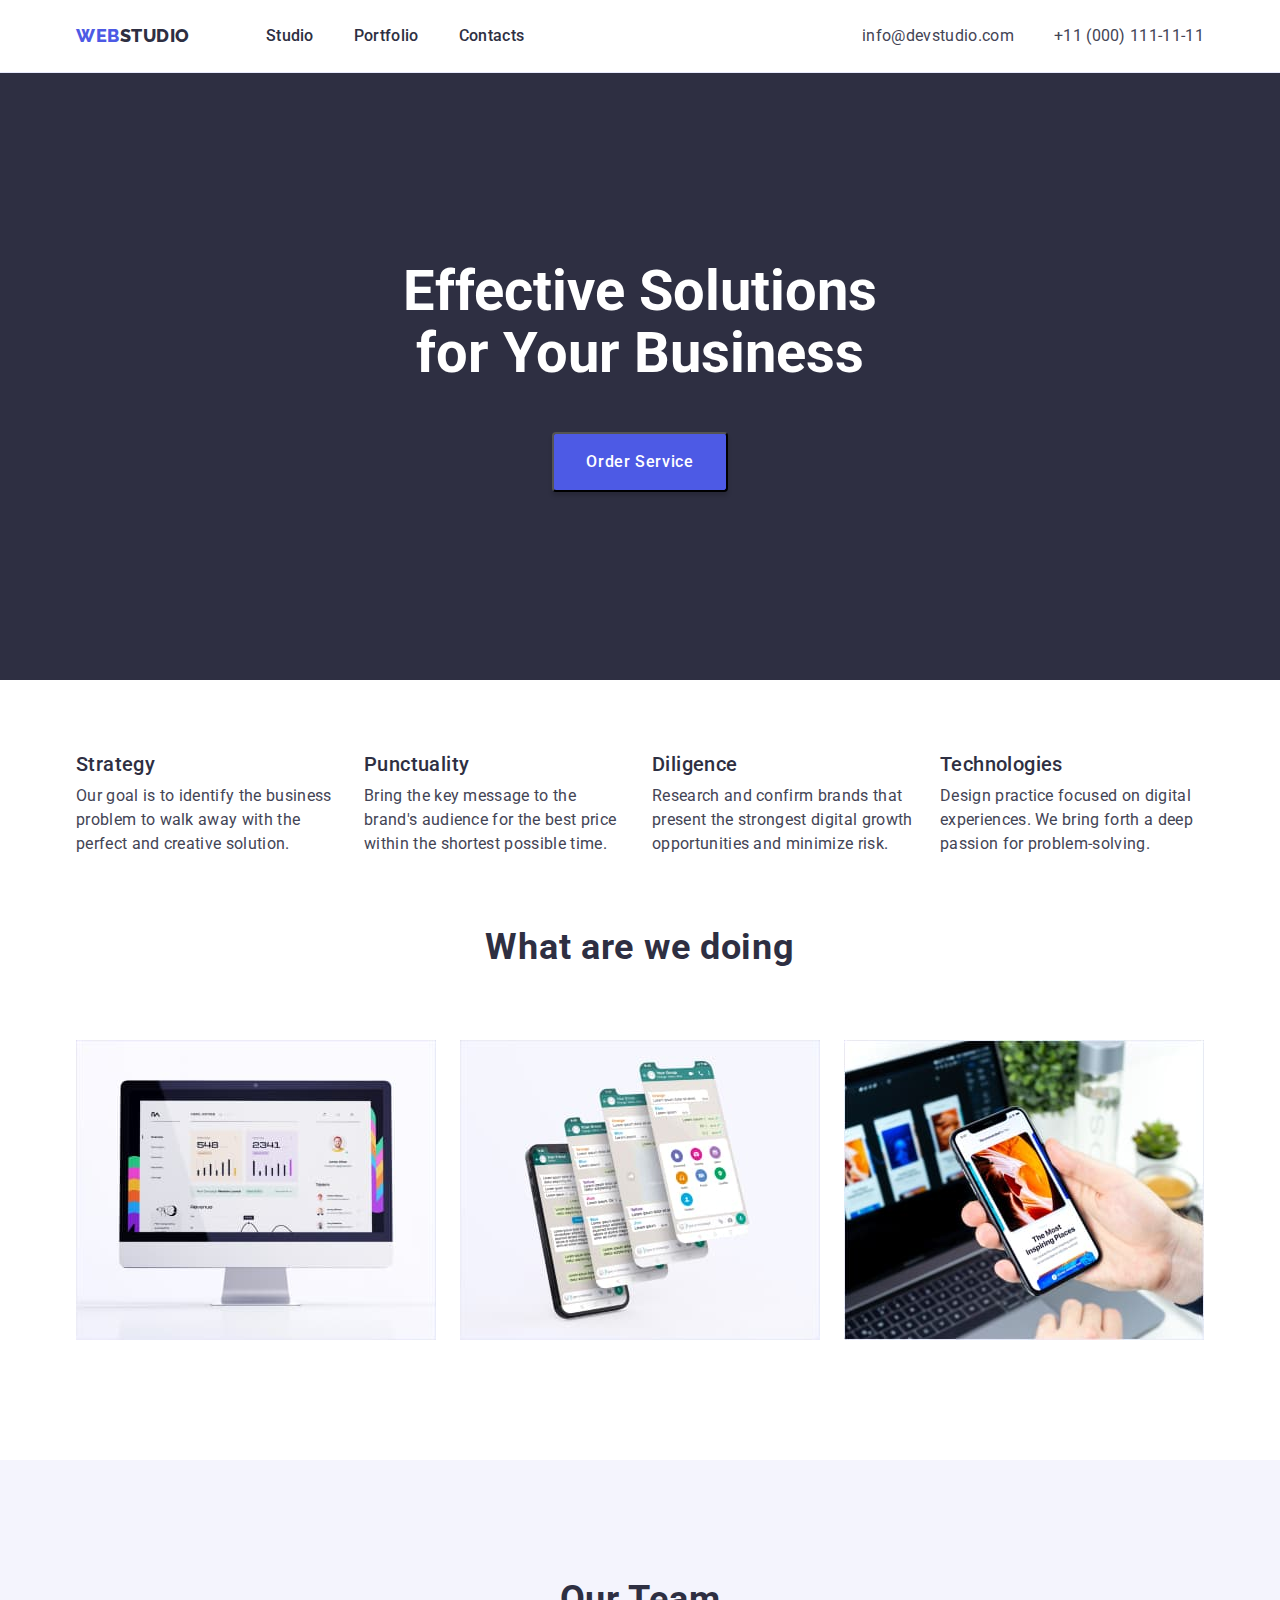
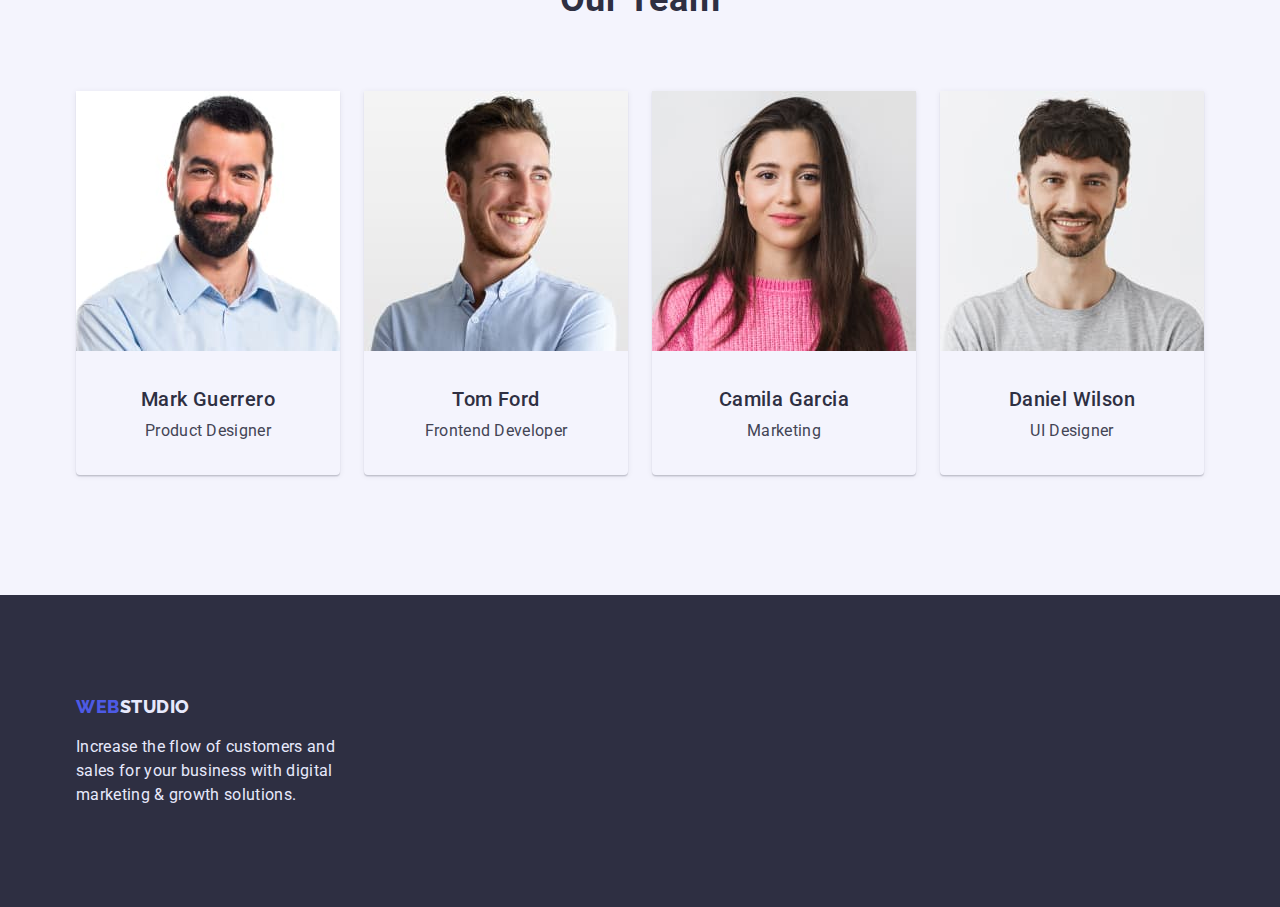
==== index.html @ 201bc40c "Initial commit" ====
<!DOCTYPE html>
<html lang="en">
  <head>
    <meta charset="UTF-8" />
    <meta http-equiv="X-UA-Compatible" content="IE=edge" />
    <meta name="viewport" content="width=device-width, initial-scale=1.0" />
    <title>Studio</title>
    <!-- Шрифти -->
    <link
      href="https://fonts.googleapis.com/css2?family=Raleway:wght@800&family=Roboto:wght@400;500;700;900&display=swap"
      rel="stylesheet"
    />
    <!-- Нормалізація стилів -->
    <link
      rel="stylesheet"
      href="https://cdnjs.cloudflare.com/ajax/libs/modern-normalize/1.1.0/modern-normalize.min.css"
    />
    <!-- Підключення CSS -->
    <link rel="stylesheet" href="./css/style.css" />
  </head>
  <body class="body">
    <!-- Шапка -->
    <header class="header">
      <!-- Навігація -->

      <div class="container main-nav">
        <nav class="main-nav">
          <a class="logo-web" href="./index.html"
            >Web<span class="studio-header">Studio</span></a
          >
          <ul class="list site-nav">
            <li class="list-item">
              <a class="nav-link" href="./index.html">Studio</a>
            </li>
            <li class="list-item">
              <a class="nav-link" href="./portfolio.html">Portfolio</a>
            </li>
            <li class="list-item">
              <a class="nav-link" href="./contacts.html">Contacts</a>
            </li>
          </ul>
        </nav>
        <!-- Пошта+телефон -->
        <address class="address">
          <ul class="list site-address">
            <li class="list-item">
              <a class="address-link" href="mailto:info@devstudio.com"
                >info@devstudio.com</a
              >
            </li>
            <li class="list-item">
              <a class="address-link" href="tel:+110001111111"
                >+11 (000) 111-11-11</a
              >
            </li>
          </ul>
        </address>
      </div>
    </header>
    <!-- Головна -->
    <main>
      <!-- Секція 1. Герой -->
      <section class="hero">
        <div class="hero-container container">
          <h1 class="hero-title">Effective Solutions for Your Business</h1>
          <button class="hero-button" type="button">Order Service</button>
        </div>
      </section>
      <!-- Секція 2 -->
      <section class="section-qualities">
        <div class="qualities container">
          <h2 hidden class="section-title">Qualities</h2>
          <ul class="qualities-list list">
            <li class="list-item">
              <h3 class="section-subtitle">Strategy</h3>
              <p class="section-text">
                Our goal is to identify the business problem to walk away with
                the perfect and creative solution.
              </p>
            </li>
            <li class="list-item">
              <h3 class="section-subtitle">Punctuality</h3>
              <p class="section-text">
                Bring the key message to the brand's audience for the best price
                within the shortest possible time.
              </p>
            </li>
            <li class="list-item">
              <h3 class="section-subtitle">Diligence</h3>
              <p class="section-text">
                Research and confirm brands that present the strongest digital
                growth opportunities and minimize risk.
              </p>
            </li>
            <li class="list-item">
              <h3 class="section-subtitle">Technologies</h3>
              <p class="section-text">
                Design practice focused on digital experiences. We bring forth a
                deep passion for problem-solving.
              </p>
            </li>
          </ul>
        </div>
      </section>
      <!-- Секція 3 -->
      <section class="section no-padding-top">
        <div class="container">
          <h2 class="section-title">What are we doing</h2>
          <ul class="doing-list list">
            <li class="list-item">
              <img src="./images/desktop.jpg" alt="desktop" width="360" />
            </li>
            <li class="list-item">
              <img src="./images/mobile.jpg" alt="mobile" width="360" />
            </li>
            <li class="list-item">
              <img src="./images/multi.jpg" alt="multi" width="360" />
            </li>
          </ul>
        </div>
      </section>
      <!-- Секція 4 -->
      <section class="our-team section">
        <div class="container">
          <h2 class="section-title">Our Team</h2>
          <ul class="our-team list">
            <li class="list-item">
              <img
                src="./images/guerrero.jpg"
                alt="Product Designer"
                width="264"
              />
              <div class="team-card-descr">
                <h3 class="section-subtitle">Mark Guerrero</h3>
                <p class="section-text">Product Designer</p>
                <ul class="team-card-social list">
                  <li></li>
                  <li></li>
                  <li></li>
                  <li></li>
                </ul>
              </div>
            </li>
            <li class="list-item">
              <img
                src="./images/ford.jpg"
                alt="Frontend Developer"
                width="264"
              />
              <div class="team-card-descr">
                <h3 class="section-subtitle">Tom Ford</h3>
                <p class="section-text">Frontend Developer</p>
              </div>
            </li>
            <li class="list-item">
              <img src="./images/garcia.jpg" alt="Marketing" width="264" />
              <div class="team-card-descr">
                <h3 class="section-subtitle">Camila Garcia</h3>
                <p class="section-text">Marketing</p>
              </div>
            </li>
            <li class="list-item">
              <img src="./images/wilson.jpg" alt="UI Designer" width="264" />
              <div class="team-card-descr">
                <h3 class="section-subtitle">Daniel Wilson</h3>
                <p class="section-text">UI Designer</p>
              </div>
            </li>
          </ul>
        </div>
      </section>
    </main>
    <!-- Підвал -->
    <footer class="footer">
      <div class="container">
        <div class="footer-text-content">
          <a class="logo-web" href="./index.html"
            >Web<span class="studio-footer">Studio</span></a
          >
          <p class="footer-text">
            Increase the flow of customers and sales for your business with
            digital marketing & growth solutions.
          </p>
        </div>
      </div>
    </footer>
  </body>
</html>
---- css/style.css ----
:root {
--primary-text-color: #2E2F42;
--secondary-text-color: #434455;
--button-acent-color:#404BBF;
--logo-web-color: #4D5AE5;
--footer-text-color: #E7E9FC;
--hero-text-color: #ffffff;
--filter-button-backgruond-color: #F4F4FD;
--helper-text-color: #8E8F99;
--filter-butto-border-color: #E7E9FC;
}

body {
font-family: 'Roboto', sans-serif;
color: var(--primary-text-color);
}

h1,h2,h3,p,ul {
margin: 0;
padding: 0;
list-style-type: none;
}

.logo-web {
text-decoration: none;
font-family: 'Raleway', sans-serif;
font-weight: 800;
font-size: 18px;
letter-spacing: 0.03em;
line-height: 1.33;
color: var(--logo-web-color);
text-transform: uppercase;
}

.studio-header {
color: var(--primary-text-color);
}
 
.studio-footer {
line-height: 1.16;
color: var(--footer-text-color);
}

.site-nav > .list-item:not(:last-child) {
margin-right: 40px;
}

.list-item .nav-link {
padding-top: 24px;
padding-bottom: 24px;
}

.site-nav a{
text-decoration: none;
font-family: inherit;
font-weight: 500;
font-size: 16px;
line-height: 1.5;
letter-spacing: 0.02em;
color: inherit;
}

.site-nav {
display: flex;
margin-left: 76px;
}

.site-nav a:hover,
.site-nav a:focus {
color: var(--button-acent-color);
}

.address {
margin-left: auto;
}

.address .address-link{
text-decoration: none;
font-style: normal;
font-size: 16px;
line-height: 1.5;
letter-spacing: 0.02em;
color: var(--secondary-text-color);
}

.address a:hover,
.address a:focus{
color: var(--button-acent-color);
}

.site-address {
display: flex;
padding-top: 24px;
padding-bottom: 24px;
}

.main-nav {
display: flex;
align-items: center;
}

.site-address .list-item:not(:last-child) {
margin-right: 40px;
}

.hero {
text-align: center;
padding-top: 188px;
padding-bottom: 188px;
background: var(--primary-text-color);
}

.hero-title {
width: 494px;
margin-right: auto;
margin-left: auto;
margin-bottom: 48px;
font-size: 56px;
line-height: 1.1; 
color: var(--hero-text-color);
margin-bottom: 48px;
}

.hero-button {
font-family: 'Roboto', sans-serif;
font-weight: 500;
font-size: 16px;
line-height: 1.5;
letter-spacing: 0.04em;
cursor: pointer;
color: var(--hero-text-color);
background-color: var(--logo-web-color);
box-shadow: 0px 4px 4px rgba(0, 0, 0, 0.15);
border-radius: 4px;
padding: 16px 32px;
}

.hero-button:hover, 
.hero-button:focus {
color: var(--hero-text-color);
background: var(--button-acent-color);
}

.qualities-list {
display: flex;
flex-wrap: wrap;
}

.qualities-list .list-item {
flex-basis: calc((100% - 72px) / 4);
margin-right: 24px;
}

.qualities-list .list-item:nth-child(4n) {
margin-right: 0;
}

.qualities-list .section-subtitle {
   margin-top: 0;
}

.doing-list {
   display: flex;
   flex-wrap: wrap;
}

.doing-list .list-item {
   margin-right: 24px;
   margin-bottom: 24px;
}

.doing-list .list-item:nth-child(3n) {
   margin-right: 0;
}

.doing-list .list-item:nth-last-child(-n + 3) {
margin-bottom: 0;
}

.our-team {
display: flex;
flex-wrap: wrap;
background: var(--filter-button-backgruond-color);
}

.team-card-descr {
padding-top: 36px;
padding-bottom: 32px;
}

.our-team .list-item {
margin-right: 24px;
text-align: center;
box-shadow: 0px 1px 6px rgba(46, 47, 66, 0.08), 0px 1px 1px rgba(46, 47, 66, 0.16), 0px 2px 1px rgba(46, 47, 66, 0.08);
border-radius: 0px 0px 4px 4px;
}

.our-team .list-item:nth-last-child(-n + 4) {
   margin-bottom: 0;
}

.our-team .list-item:nth-child(4n) {
   margin-right: 0;
}

.section-title {
font-size: 36px;
line-height: 1.1;
letter-spacing: 0.02em;
text-align: center;
margin-bottom: 72px;
}

.portfolio-btn {
display: flex;
justify-content: center;
margin-bottom: 72px;
}

.portfolio-btn > .list-item:not(:last-child) {
margin-right: 23px;
}

.portfolio-list .portfolio-list-item {
flex-basis: calc((100% - 72px) / 3);
margin-right: 24px;
margin-bottom: 48px;
background-color: var(--hero-text-color);
}

.portfolio-card-content { 
border-right: 1px solid var(--filter-butto-border-color);
border-bottom: 1px solid var(--filter-butto-border-color);
border-left: 1px solid var(--filter-butto-border-color);
padding: 32px 16px;
}

.portfolio-list-item:nth-child(3n) {
margin-right: 0;
}

.portfolio-list-item:nth-last-child(-n + 4) {
margin-bottom: 0;
}

.portfolio-list {
display: flex;
flex-wrap: wrap;
}

.portfolio-list a {
text-decoration: none;
color: inherit;
}

img {
display: block;
}

.section-subtitle {
font-weight: 500;
font-size: 20px;
line-height: 1.2;
letter-spacing: 0.02em;
}

.section-qualities {
padding-top: 72px;
padding-bottom: 72px;
}

.section { 
padding-top: 120px;
padding-bottom: 120px;
}

.no-padding-top {
   padding-top: 0;
}

.section-text {
font-size: 16px;
line-height: 1.5;
letter-spacing: 0.02em;
color: var(--secondary-text-color);
margin-top: 8px;
}

.filter-button {
font-family: 'Roboto', sans-serif;
cursor: pointer;
font-weight: 500;
line-height: 1.5;
letter-spacing: 0.04em;
color: var(--logo-web-color);
background: var(--filter-button-backgruond-color);
border-radius: 4px;
border: 1px solid var(--filter-butto-border-color);
padding: 12px 24px;
}

.filter-button:hover,
.filter-button:focus {
color: var(--hero-text-color);
background: var(--button-acent-color);
}

.footer {
padding-top: 100px;
padding-bottom: 100px;
background: var(--primary-text-color)
}

.footer-text {
width: 264px;
font-size: 16px;
line-height: 1.5;
letter-spacing: 0.02em;
color: var(--footer-text-color);
margin-top: 16px;
}

.footer-text-content {
width: 264px;
}

.container {
margin-left: auto;
margin-right: auto;
padding-left: 15px;
padding-right: 15px;
width: 1158px;
}

.header {
   border-bottom: 1px solid #E7E9FC;
}
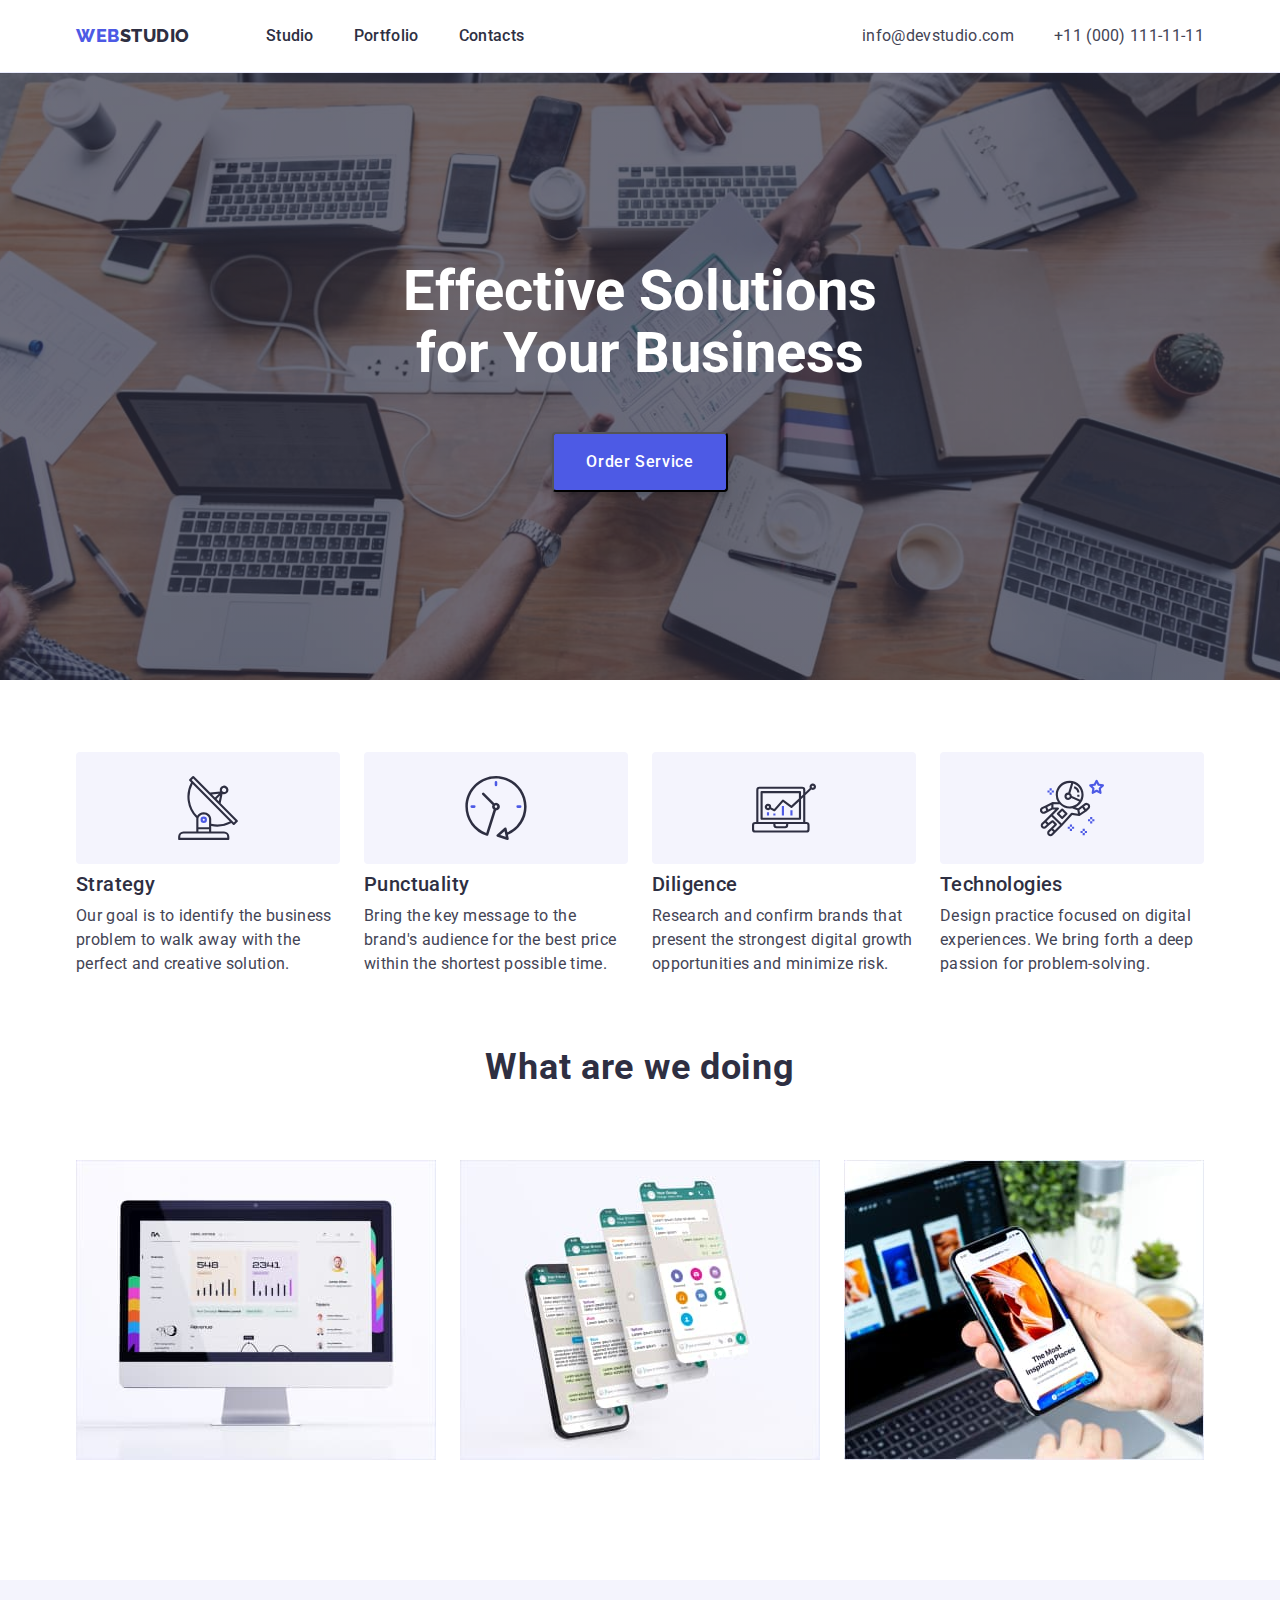
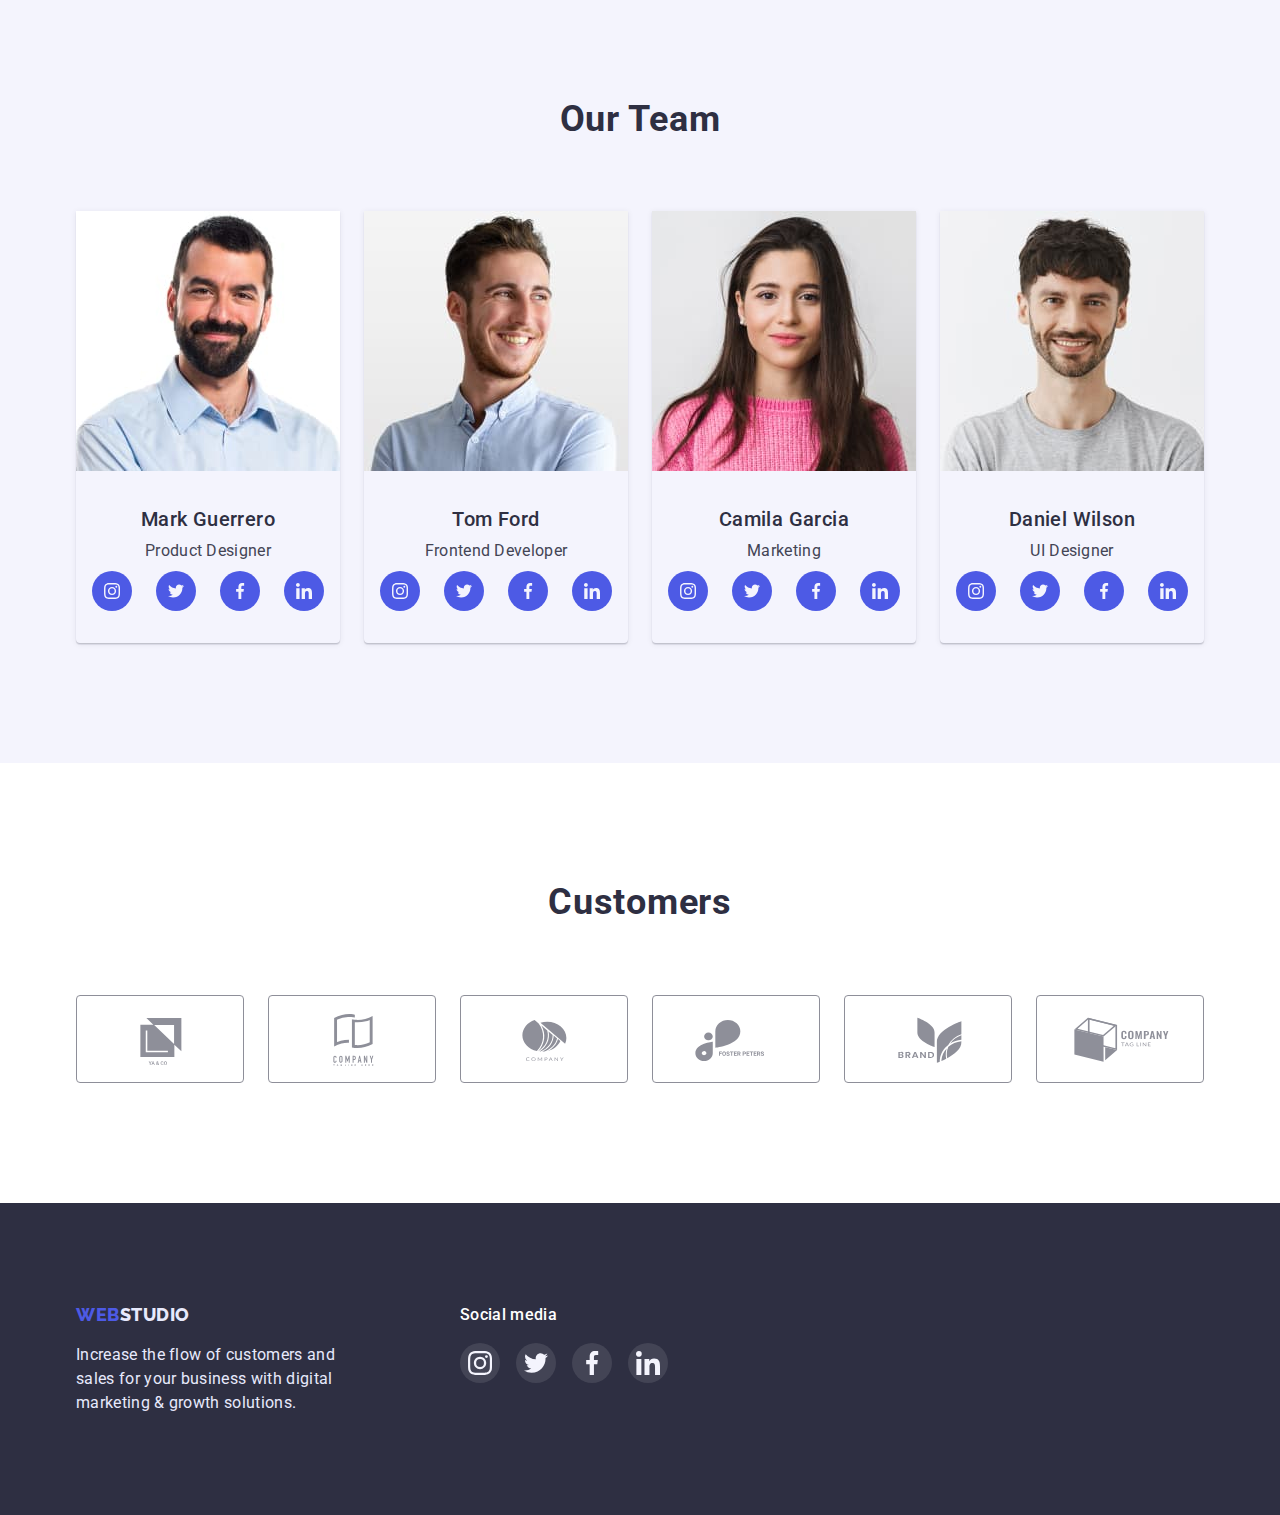
==== commit c8f7e00a: "hm-4/attempt-1" ====
--- a/index.html
+++ b/index.html
@@ -72,6 +72,11 @@
           <h2 hidden class="section-title">Qualities</h2>
           <ul class="qualities-list list">
             <li class="list-item">
+              <div class="qualities-icon">
+                <svg width="64" height="64">
+                  <use href="./images/symbol-defs.svg#icon-antenna"></use>
+                </svg>
+              </div>
               <h3 class="section-subtitle">Strategy</h3>
               <p class="section-text">
                 Our goal is to identify the business problem to walk away with
@@ -79,6 +84,11 @@
               </p>
             </li>
             <li class="list-item">
+              <div class="qualities-icon">
+                <svg width="64" height="64">
+                  <use href="./images/symbol-defs.svg#icon-clock"></use>
+                </svg>
+              </div>
               <h3 class="section-subtitle">Punctuality</h3>
               <p class="section-text">
                 Bring the key message to the brand's audience for the best price
@@ -86,6 +96,11 @@
               </p>
             </li>
             <li class="list-item">
+              <div class="qualities-icon">
+                <svg width="64" height="64">
+                  <use href="./images/symbol-defs.svg#icon-diagram"></use>
+                </svg>
+              </div>
               <h3 class="section-subtitle">Diligence</h3>
               <p class="section-text">
                 Research and confirm brands that present the strongest digital
@@ -93,6 +108,11 @@
               </p>
             </li>
             <li class="list-item">
+              <div class="qualities-icon">
+                <svg width="64" height="64">
+                  <use href="./images/symbol-defs.svg#icon-astronaut"></use>
+                </svg>
+              </div>
               <h3 class="section-subtitle">Technologies</h3>
               <p class="section-text">
                 Design practice focused on digital experiences. We bring forth a
@@ -133,11 +153,37 @@
               <div class="team-card-descr">
                 <h3 class="section-subtitle">Mark Guerrero</h3>
                 <p class="section-text">Product Designer</p>
-                <ul class="team-card-social list">
-                  <li></li>
-                  <li></li>
-                  <li></li>
-                  <li></li>
+                <ul class="social-list">
+                  <li class="social-list-item">
+                    <a class="social-list-link" href=""
+                      ><svg class="social-list-icon" width="16" height="16">
+                        <use
+                          href="/images/symbol-defs.svg#icon-instagram"
+                        ></use>
+                      </svg>
+                    </a>
+                  </li>
+                  <li class="social-list-item">
+                    <a class="social-list-link" href=""
+                      ><svg class="social-list-icon" width="16" height="16">
+                        <use href="/images/symbol-defs.svg#icon-twitter"></use>
+                      </svg>
+                    </a>
+                  </li>
+                  <li class="social-list-item">
+                    <a class="social-list-link" href=""
+                      ><svg class="social-list-icon" width="16" height="16">
+                        <use href="/images/symbol-defs.svg#icon-facebook"></use>
+                      </svg>
+                    </a>
+                  </li>
+                  <li class="social-list-item">
+                    <a class="social-list-link" href=""
+                      ><svg class="social-list-icon" width="16" height="16">
+                        <use href="/images/symbol-defs.svg#icon-linkedin"></use>
+                      </svg>
+                    </a>
+                  </li>
                 </ul>
               </div>
             </li>
@@ -150,6 +196,38 @@
               <div class="team-card-descr">
                 <h3 class="section-subtitle">Tom Ford</h3>
                 <p class="section-text">Frontend Developer</p>
+                <ul class="social-list">
+                  <li class="social-list-item">
+                    <a class="social-list-link" href=""
+                      ><svg class="social-list-icon" width="16" height="16">
+                        <use
+                          href="/images/symbol-defs.svg#icon-instagram"
+                        ></use>
+                      </svg>
+                    </a>
+                  </li>
+                  <li class="social-list-item">
+                    <a class="social-list-link" href=""
+                      ><svg class="social-list-icon" width="16" height="16">
+                        <use href="/images/symbol-defs.svg#icon-twitter"></use>
+                      </svg>
+                    </a>
+                  </li>
+                  <li class="social-list-item">
+                    <a class="social-list-link" href=""
+                      ><svg class="social-list-icon" width="16" height="16">
+                        <use href="/images/symbol-defs.svg#icon-facebook"></use>
+                      </svg>
+                    </a>
+                  </li>
+                  <li class="social-list-item">
+                    <a class="social-list-link" href=""
+                      ><svg class="social-list-icon" width="16" height="16">
+                        <use href="/images/symbol-defs.svg#icon-linkedin"></use>
+                      </svg>
+                    </a>
+                  </li>
+                </ul>
               </div>
             </li>
             <li class="list-item">
@@ -157,6 +235,38 @@
               <div class="team-card-descr">
                 <h3 class="section-subtitle">Camila Garcia</h3>
                 <p class="section-text">Marketing</p>
+                <ul class="social-list">
+                  <li class="social-list-item">
+                    <a class="social-list-link" href=""
+                      ><svg class="social-list-icon" width="16" height="16">
+                        <use
+                          href="/images/symbol-defs.svg#icon-instagram"
+                        ></use>
+                      </svg>
+                    </a>
+                  </li>
+                  <li class="social-list-item">
+                    <a class="social-list-link" href=""
+                      ><svg class="social-list-icon" width="16" height="16">
+                        <use href="/images/symbol-defs.svg#icon-twitter"></use>
+                      </svg>
+                    </a>
+                  </li>
+                  <li class="social-list-item">
+                    <a class="social-list-link" href=""
+                      ><svg class="social-list-icon" width="16" height="16">
+                        <use href="/images/symbol-defs.svg#icon-facebook"></use>
+                      </svg>
+                    </a>
+                  </li>
+                  <li class="social-list-item">
+                    <a class="social-list-link" href=""
+                      ><svg class="social-list-icon" width="16" height="16">
+                        <use href="/images/symbol-defs.svg#icon-linkedin"></use>
+                      </svg>
+                    </a>
+                  </li>
+                </ul>
               </div>
             </li>
             <li class="list-item">
@@ -164,7 +274,88 @@
               <div class="team-card-descr">
                 <h3 class="section-subtitle">Daniel Wilson</h3>
                 <p class="section-text">UI Designer</p>
-              </div>
+                <ul class="social-list">
+                  <li class="social-list-item">
+                    <a class="social-list-link" href=""
+                      ><svg class="social-list-icon" width="16" height="16">
+                        <use
+                          href="/images/symbol-defs.svg#icon-instagram"
+                        ></use>
+                      </svg>
+                    </a>
+                  </li>
+                  <li class="social-list-item">
+                    <a class="social-list-link" href=""
+                      ><svg class="social-list-icon" width="16" height="16">
+                        <use href="/images/symbol-defs.svg#icon-twitter"></use>
+                      </svg>
+                    </a>
+                  </li>
+                  <li class="social-list-item">
+                    <a class="social-list-link" href=""
+                      ><svg class="social-list-icon" width="16" height="16">
+                        <use href="/images/symbol-defs.svg#icon-facebook"></use>
+                      </svg>
+                    </a>
+                  </li>
+                  <li class="social-list-item">
+                    <a class="social-list-link" href=""
+                      ><svg class="social-list-icon" width="16" height="16">
+                        <use href="/images/symbol-defs.svg#icon-linkedin"></use>
+                      </svg>
+                    </a>
+                  </li>
+                </ul>
+              </div>
+            </li>
+          </ul>
+        </div>
+      </section>
+      <section class="section">
+        <div class="container">
+          <h2 class="section-title">Customers</h2>
+          <ul class="customers-list">
+            <li class="customers-list-item">
+              <a class="customers-list-link" href=""
+                ><svg class="customers-list-icon" height="56" width="104">
+                  <use href="./images/symbol-defs.svg#icon-yaco"></use>
+                </svg>
+              </a>
+            </li>
+            <li class="customers-list-item">
+              <a class="customers-list-link" href=""
+                ><svg class="customers-list-icon" height="56" width="104">
+                  <use href="./images/symbol-defs.svg#icon-taglinehere"></use>
+                </svg>
+              </a>
+            </li>
+            <li class="customers-list-item">
+              <a class="customers-list-link" href=""
+                ><svg class="customers-list-icon" height="56" width="104">
+                  <use href="./images/symbol-defs.svg#icon-company"></use>
+                </svg>
+              </a>
+            </li>
+            <li class="customers-list-item">
+              <a class="customers-list-link" href=""
+                ><svg class="customers-list-icon" height="56" width="104">
+                  <use href="./images/symbol-defs.svg#icon-fosterpeters"></use>
+                </svg>
+              </a>
+            </li>
+            <li class="customers-list-item">
+              <a class="customers-list-link" href=""
+                ><svg class="customers-list-icon" height="56" width="104">
+                  <use href="./images/symbol-defs.svg#icon-brand"></use>
+                </svg>
+              </a>
+            </li>
+            <li class="customers-list-item">
+              <a class="customers-list-link" href=""
+                ><svg class="customers-list-icon" height="56" width="104">
+                  <use href="./images/symbol-defs.svg#icon-tagline"></use>
+                </svg>
+              </a>
             </li>
           </ul>
         </div>
@@ -172,15 +363,48 @@
     </main>
     <!-- Підвал -->
     <footer class="footer">
-      <div class="container">
-        <div class="footer-text-content">
+      <div class="container footer-container">
+        <div class="footer-content">
           <a class="logo-web" href="./index.html"
             >Web<span class="studio-footer">Studio</span></a
           >
-          <p class="footer-text">
+          <p class="footer-content-text">
             Increase the flow of customers and sales for your business with
             digital marketing & growth solutions.
           </p>
+        </div>
+        <div class="foter-social-media">
+          <h3 class="footer-social-title">Social media</h3>
+          <ul class="footer-social-list">
+            <li class="footer-social-item">
+              <a class="footer-social-link" href=""
+                ><svg class="footer-social-icon" width="24" height="24">
+                  <use href="./images/symbol-defs.svg#icon-instagram"></use>
+                </svg>
+              </a>
+            </li>
+            <li class="footer-social-item">
+              <a class="footer-social-link" href=""
+                ><svg class="footer-social-icon" width="24" height="24">
+                  <use href="./images/symbol-defs.svg#icon-twitter"></use>
+                </svg>
+              </a>
+            </li>
+            <li class="footer-social-item">
+              <a class="footer-social-link" href=""
+                ><svg class="footer-social-icon" width="24" height="24">
+                  <use href="./images/symbol-defs.svg#icon-facebook"></use>
+                </svg>
+              </a>
+            </li>
+            <li class="footer-social-item">
+              <a class="footer-social-link" href=""
+                ><svg class="footer-social-icon" width="24" height="24">
+                  <use href="./images/symbol-defs.svg#icon-linkedin"></use>
+                </svg>
+              </a>
+            </li>
+          </ul>
         </div>
       </div>
     </footer>
--- a/css/style.css
+++ b/css/style.css
@@ -8,6 +8,7 @@
 --filter-button-backgruond-color: #F4F4FD;
 --helper-text-color: #8E8F99;
 --filter-butto-border-color: #E7E9FC;
+--success-color: #31D0AA;
 }
 
 body {
@@ -15,7 +16,7 @@
 color: var(--primary-text-color);
 }
 
-h1,h2,h3,p,ul {
+h1,h2,h3,p,ul,li {
 margin: 0;
 padding: 0;
 list-style-type: none;
@@ -67,7 +68,7 @@
 
 .site-nav a:hover,
 .site-nav a:focus {
-color: var(--button-acent-color);
+color: var(--button-acent-color); 
 }
 
 .address {
@@ -107,7 +108,15 @@
 text-align: center;
 padding-top: 188px;
 padding-bottom: 188px;
-background: var(--primary-text-color);
+
+background-image: linear-gradient(rgba(46, 47, 66, 0.7), rgba(46, 47, 66, 0.7)),
+url(../images/hero.jpg);
+ 
+max-width: 1440px;
+margin-left: auto;
+margin-right: auto;
+background-position: center;
+background-size: cover;
 }
 
 .hero-title {
@@ -141,6 +150,17 @@
 background: var(--button-acent-color);
 }
 
+.qualities-icon {
+display: flex;
+justify-content: center;
+align-items: center;
+width: 264px;
+height: 112px;
+background-color: var(--filter-button-backgruond-color);
+border-radius: 4px;
+margin-bottom: 8px;
+} 
+
 .qualities-list {
 display: flex;
 flex-wrap: wrap;
@@ -182,6 +202,7 @@
 flex-wrap: wrap;
 background: var(--filter-button-backgruond-color);
 }
+
 
 .team-card-descr {
 padding-top: 36px;
@@ -203,6 +224,28 @@
    margin-right: 0;
 }
 
+.social-list {
+display: flex;
+justify-content: center;
+gap: 24px;
+margin-top: 8px;
+}
+
+.social-list-link {
+display: flex;
+justify-content: center;
+align-items: center;
+width: 40px;
+height: 40px;
+border-radius: 50%;
+background-color: var(--logo-web-color);
+}
+
+.social-list-link:hover,
+.social-list-link:active {
+   background-color: var(--button-acent-color);
+}
+
 .section-title {
 font-size: 36px;
 line-height: 1.1;
@@ -226,6 +269,10 @@
 margin-right: 24px;
 margin-bottom: 48px;
 background-color: var(--hero-text-color);
+}
+
+.portfolio-list-item:hover {
+box-shadow: 0px 1px 6px rgba(46, 47, 66, 0.08);
 }
 
 .portfolio-card-content { 
@@ -303,16 +350,55 @@
 .filter-button:focus {
 color: var(--hero-text-color);
 background: var(--button-acent-color);
-}
-
-.footer {
+box-shadow: 0px 4px 4px rgba(0, 0, 0, 0.15);
+}
+
+.customers-list {
+display: flex;
+justify-content: center;
+gap: 24px;
+} 
+
+.customers-list-link {
+display: flex;
+justify-content: center;
+align-items: center;
+width: 168px;
+height: 88px;
+border: 1px solid var(--helper-text-color);
+border-radius: 4px;
+}
+
+.customers-list-link:hover,
+.customers-list-link:active {
+border: 1px solid var(--button-acent-color);
+}
+
+.customers-list-icon {
+fill: var(--helper-text-color)  ;
+}
+
+.customers-list-link:hover .customers-list-icon,
+.customers-list-link:active .customers-list-icon {
+fill: var(--button-acent-color);
+}
+
+.footer{
 padding-top: 100px;
 padding-bottom: 100px;
 background: var(--primary-text-color)
 }
 
-.footer-text {
+.footer-container {
+   display: flex;
+}
+
+.footer-content {
 width: 264px;
+margin-right: 120px;
+}
+
+.footer-content-text {
 font-size: 16px;
 line-height: 1.5;
 letter-spacing: 0.02em;
@@ -320,8 +406,38 @@
 margin-top: 16px;
 }
 
-.footer-text-content {
-width: 264px;
+.foter-social-media {
+width: 208px;
+height: 80px;
+}
+
+.footer-social-title {
+font-weight: 500;
+font-size: 16px;
+line-height: 1.5;
+letter-spacing: 0.02em;
+color: var(--hero-text-color);
+}
+
+.footer-social-list {
+display: flex;
+gap: 16px;
+margin-top: 16px;
+}
+
+.footer-social-link {
+display: flex;
+justify-content: center;
+align-items: center;
+width: 40px;
+height: 40px;
+border-radius: 50%;
+background-color: rgba(255, 255, 255, 0.1);
+}
+
+.footer-social-link:hover,
+.footer-social-link:active {
+background-color: var(--success-color);
 }
 
 .container {
@@ -333,5 +449,7 @@
 }
 
 .header {
-   border-bottom: 1px solid #E7E9FC;
-}
+   border-bottom: 1px solid var(--filter-butto-border-color);
+}
+
+
